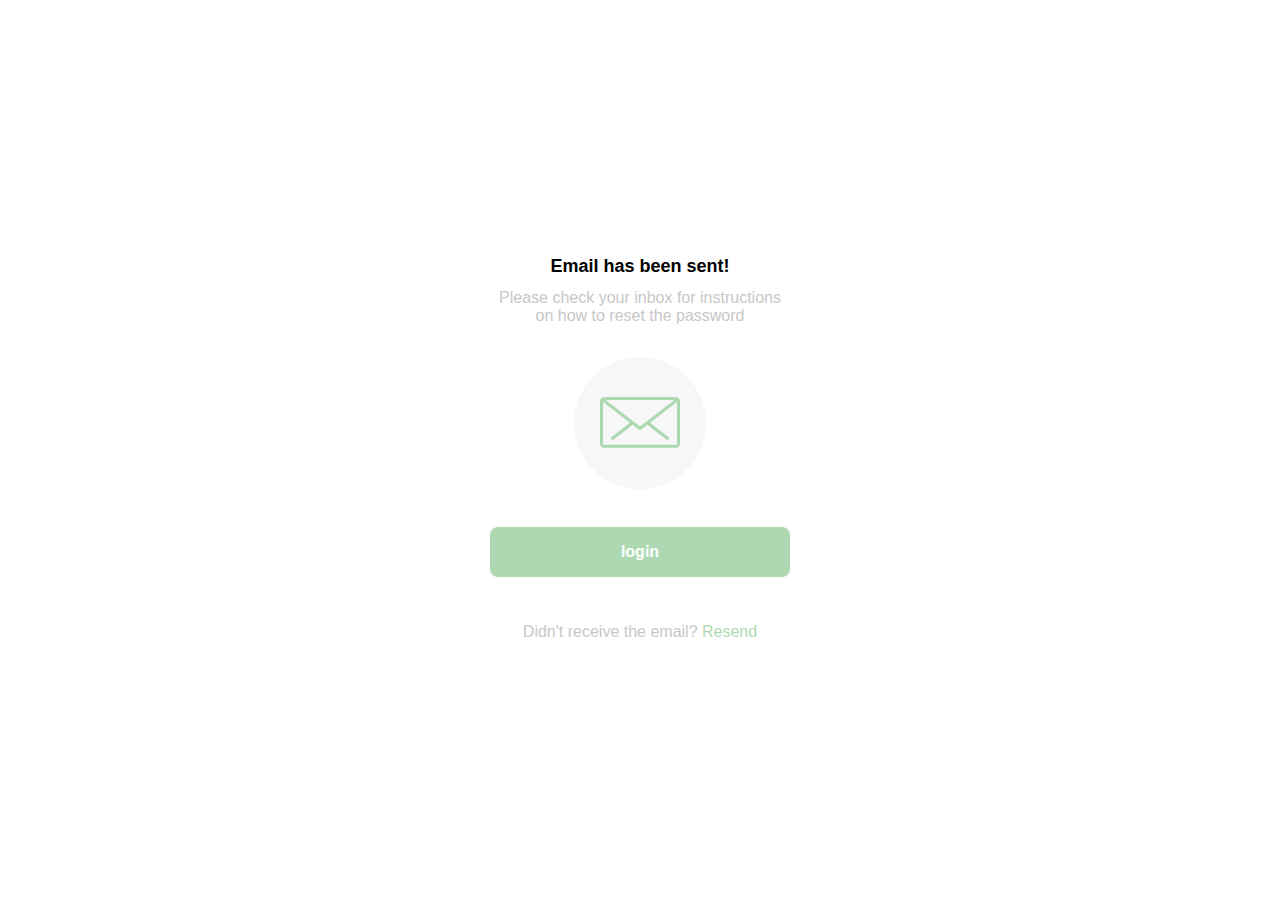
==== email-sent.html @ e6409d0e "New password and email sent windows" ====
<!DOCTYPE html>
<html lang="en">
<head>
    <meta charset="UTF-8">
    <meta http-equiv="X-UA-Compatible" content="IE=edge">
    <meta name="viewport" content="width=device-width, initial-scale=1.0">
    <title>Document</title>
    <style>
        :root {
            --white: #FFFFFF;
            --black: #000000;
            --very-light-pink: #c7c7c7;
            --text-input-field: #f7f7f7;
            --hospital-green: #ACD9B2;
            --sm: 14px;
            --md: 16px;
            --lg: 18px;
        }
        body {
            font-family: 'Quicksand', sans-serif;
            margin: 0;
        }
        .login {
            width: 100%;
            height: 100vh;
            display: grid;
            place-items: center;
        }
        .form-container {
            display: grid;
            grid-template-rows: auto 1fr auto;
            width: 300px;
            justify-items: center;
        }
        .logo {
            width: 150px;
            margin-bottom: 48px;
            justify-self: center;
            display: none;
        }
        .title {
            font-size: var(--lg);
            margin-bottom: 12px;
            text-align: center;
        }
        .subtitle {
            color: var(--very-light-pink);
            font-size: var(--md);
            font-weight: 300;
            margin-top: 0;
            margin-bottom: 32px;
            text-align: center;
        }
        .email-image {
            width: 132px;
            height: 132px;
            border-radius: 50%;
            background-color: var(--text-input-field);
            display: flex;
            justify-content: center;
            align-items: center;
            margin-bottom: 24px;
        }
        .email-image img {
            width: 80px;
        }
        .resend {
            font-size: ver(--sm);
        }
        .resend span{
            color: var(--very-light-pink);
        }
        .resend a {
            color: var(--hospital-green);
            text-decoration: none;
        }
        .primary-button {
            background-color: var(--hospital-green);
            border-radius: 8px;
            border: none;
            color: var(--white);
            width: 100%;
            cursor: pointer;
            font-size: var(--md);
            font-weight: bold;
            height: 50px;
        }
        .login-button {
            margin-top: 14px;
            margin-bottom: 30px;
        }

        @media (max-width: 640px) {
            .logo {
                display: block;
            }
        }
    </style>
</head>
<body>
    <div class="login">
        <div class="form-container">
            <img src="./logos/logo_yard_sale.svg" alt="logo" class="logo">

            <h1 class="title">Email has been sent!</h1>
            <p class="subtitle">Please check your inbox for instructions on how to reset the password</p>

            <div class="email-image">
                <img src="./icons/email.svg" alt="e-mail">
            </div>

            <button class="primary-button login-button">login</button>
            <p class="resend">
                <span>Didn't receive the email?</span>
                <a href="/">Resend</a>
            </p>
        </div>
    </div>
</body>
</html>
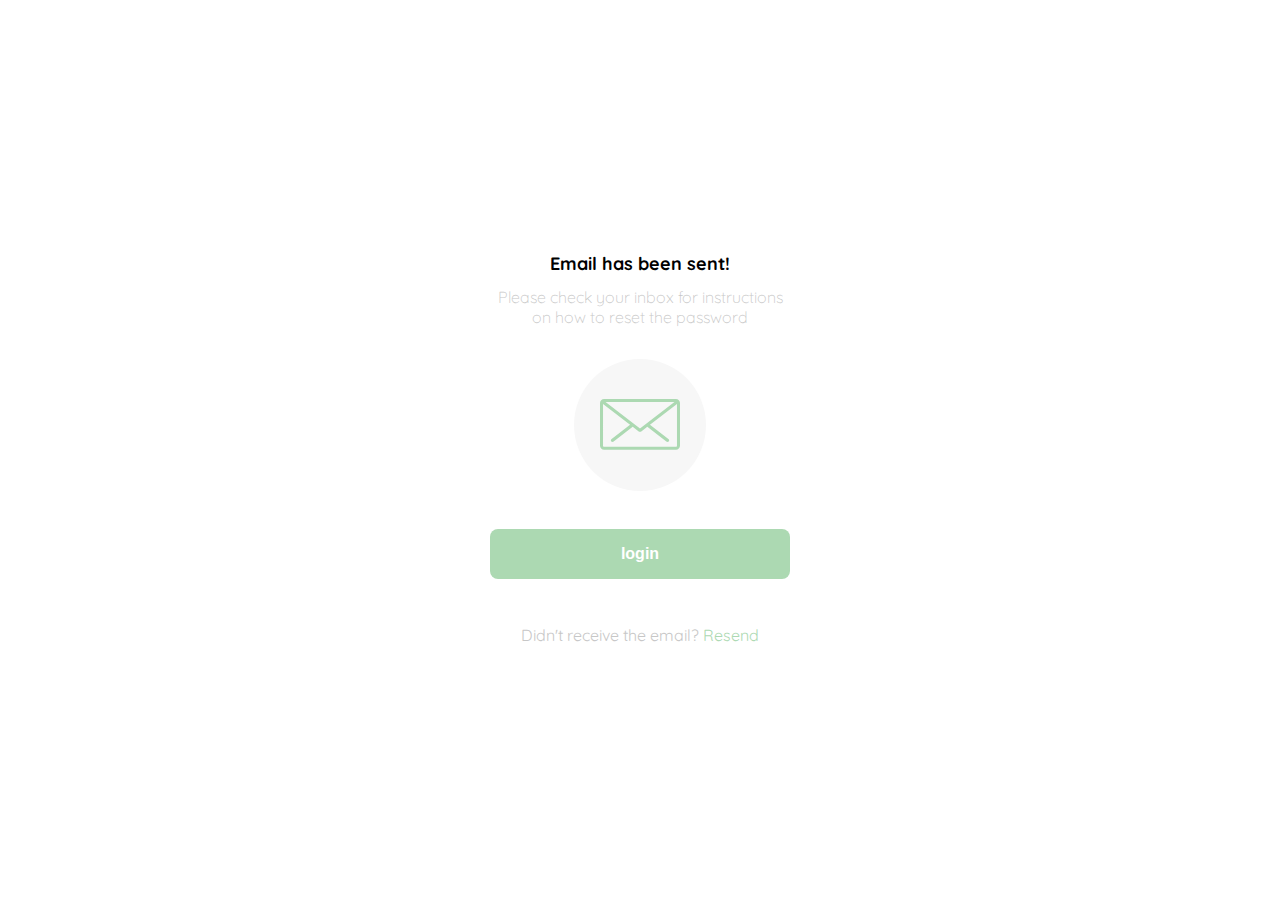
==== commit a7f62a26: "Font links" ====
--- a/email-sent.html
+++ b/email-sent.html
@@ -4,6 +4,9 @@
     <meta charset="UTF-8">
     <meta http-equiv="X-UA-Compatible" content="IE=edge">
     <meta name="viewport" content="width=device-width, initial-scale=1.0">
+    <link rel="preconnect" href="https://fonts.googleapis.com">
+    <link rel="preconnect" href="https://fonts.gstatic.com" crossorigin>
+    <link href="https://fonts.googleapis.com/css2?family=Quicksand:wght@300;500;700&display=swap" rel="stylesheet">
     <title>Document</title>
     <style>
         :root {
